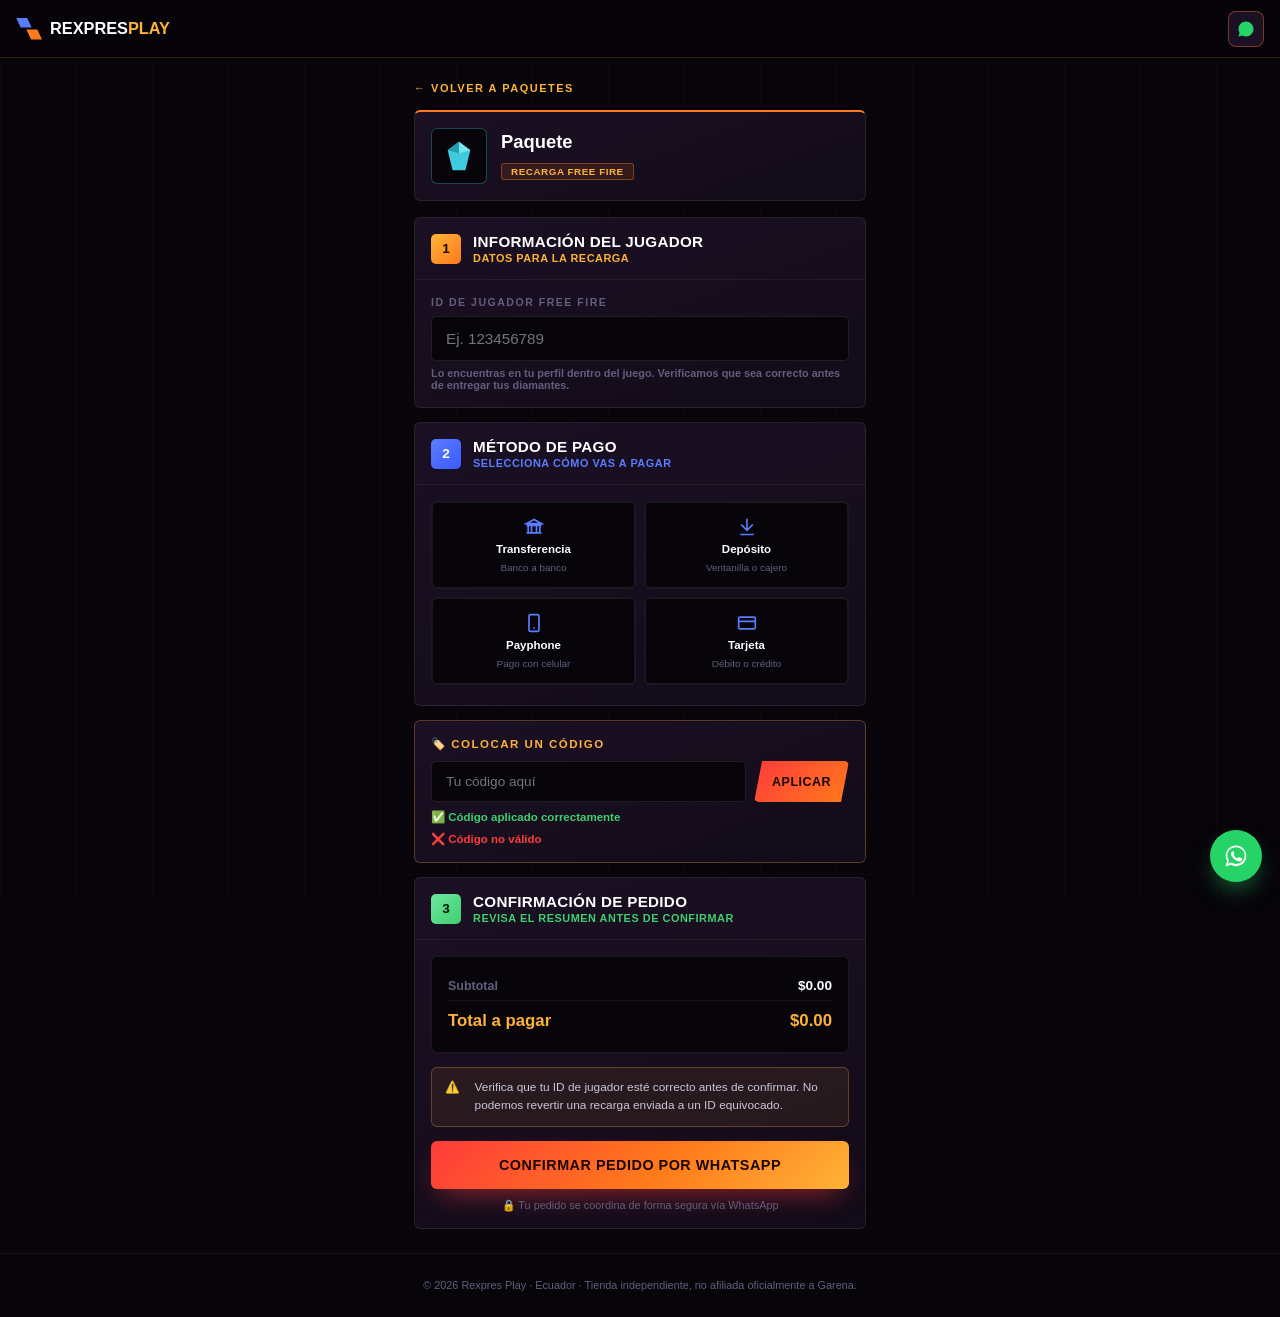
==== checkout.html @ 0fdb27c5 "Add files via upload" ====
<!DOCTYPE html>
<html lang="es">
<head>
<meta charset="UTF-8">
<meta name="viewport" content="width=device-width, initial-scale=1.0">
<title>Confirmar pedido — Rexpres Play</title>
<meta name="theme-color" content="#07040A">
<link rel="icon" href="data:image/svg+xml,%3Csvg xmlns='http://www.w3.org/2000/svg' viewBox='0 0 64 64'%3E%3Crect width='64' height='64' rx='10' fill='%2307040A'/%3E%3Cpolygon points='14,12 34,12 50,52 30,52' fill='%23FF7A1A'/%3E%3Cpolygon points='50,12 30,12 14,52 34,52' fill='%233A5CFF'/%3E%3C/svg%3E" type="image/svg+xml">
<style>
:root{
  --bg-0:#07040A; --bg-1:#120B18; --bg-2:#1B1024;
  --blue:#3A5CFF; --blue-2:#5B7CFF;
  --orange:#FF7A1A; --orange-2:#FFB238; --red:#FF3B3B;
  --green:#3ECF6E; --cyan:#3FE0E8;
  --ink:#FFFFFF; --ink-dim:#C9C6DA; --ink-faint:#8B87A6; --muted:#635E7E;
  --font:Arial,Helvetica,sans-serif;
  --ease:cubic-bezier(.2,.85,.3,1);
}
*,*::before,*::after{box-sizing:border-box;margin:0;padding:0;}
html,body{background:var(--bg-0);color:var(--ink);font-family:var(--font);overflow-x:hidden;}
body{display:flex;flex-direction:column;min-height:100vh;min-height:100dvh;}
main{flex:1;}
a{text-decoration:none;color:inherit;}
img,svg{display:block;max-width:100%;}
::selection{background:var(--orange);color:#1A0500;}

body::before{content:"";position:fixed;inset:0;z-index:0;pointer-events:none;
  background-image:linear-gradient(rgba(255,122,26,.035) 1px,transparent 1px),linear-gradient(90deg,rgba(255,122,26,.035) 1px,transparent 1px);
  background-size:38px 38px;}

/* ---------- header ---------- */
.hdr{background:rgba(7,4,10,.92);backdrop-filter:blur(16px);position:sticky;top:0;z-index:100;
  height:58px;padding:0 16px;display:flex;align-items:center;justify-content:space-between;
  border-bottom:1px solid rgba(255,122,26,.18);}
.brand{display:flex;align-items:center;gap:.5rem;}
.bmark{width:26px;height:22px;position:relative;flex:none;}
.bslab{position:absolute;width:60%;height:46%;clip-path:polygon(0 0,70% 0,100% 100%,30% 100%);}
.bslab.a{top:0;left:0;background:var(--blue-2);}
.bslab.b{bottom:0;right:0;background:var(--orange);}
.bword{font-weight:900;font-size:1.02rem;text-transform:uppercase;}
.bword i{color:var(--orange-2);font-style:normal;}
.wa-mini{width:36px;height:36px;border-radius:8px;background:#1c1024;border:1px solid rgba(255,122,26,.4);
  display:flex;align-items:center;justify-content:center;}
.wa-mini svg{width:18px;height:18px;color:#25D366;}

/* ---------- wrap ---------- */
.wrap{padding:20px 14px 10px;position:relative;z-index:1;max-width:480px;margin:0 auto;width:100%;}
.back-btn{display:inline-flex;align-items:center;gap:6px;font-size:11px;font-weight:900;color:var(--orange-2);
  text-transform:uppercase;letter-spacing:1.5px;margin-bottom:16px;}

/* ---------- service card ---------- */
.svc-card{background:linear-gradient(160deg,var(--bg-2),var(--bg-1));border:1px solid rgba(255,255,255,.08);
  border-top:2px solid var(--orange);border-radius:6px;padding:16px;display:flex;align-items:center;gap:14px;margin-bottom:16px;}
.svc-gem{width:56px;height:56px;flex:none;background:var(--bg-0);border:1px solid rgba(63,224,232,.3);border-radius:6px;
  display:flex;align-items:center;justify-content:center;}
.svc-gem svg{width:34px;}
.svc-name{font-size:1.15rem;font-weight:900;line-height:1.1;}
.svc-bonus{font-size:.72rem;color:var(--orange-2);font-weight:800;margin-top:4px;}
.svc-tag{display:inline-block;background:rgba(255,122,26,.12);border:1px solid rgba(255,122,26,.4);
  padding:2px 9px;border-radius:3px;font-size:.62rem;font-weight:900;color:var(--orange-2);
  text-transform:uppercase;letter-spacing:.5px;margin-top:7px;}

/* ---------- step box ---------- */
.step-box{background:linear-gradient(160deg,var(--bg-2),var(--bg-1));border:1px solid rgba(255,255,255,.08);
  border-radius:6px;margin-bottom:14px;overflow:hidden;}
.step-head{padding:15px 16px;display:flex;align-items:center;gap:12px;border-bottom:1px solid rgba(255,255,255,.06);}
.step-num{width:30px;height:30px;min-width:30px;border-radius:5px;display:flex;align-items:center;justify-content:center;
  font-size:.85rem;font-weight:900;font-family:var(--font);}
.step-num.o{background:linear-gradient(135deg,var(--orange-2),var(--orange));color:#1A0500;}
.step-num.b{background:linear-gradient(135deg,var(--blue-2),var(--blue));color:#fff;}
.step-num.g{background:linear-gradient(135deg,#6EE7A0,var(--green));color:#04160b;}
.step-title{font-size:.95rem;font-weight:900;text-transform:uppercase;letter-spacing:.02em;}
.step-sub{font-size:.68rem;font-weight:800;text-transform:uppercase;letter-spacing:.05em;margin-top:2px;}
.step-body{padding:16px;}

.field{margin-bottom:14px;}
.field:last-child{margin-bottom:0;}
.field-label{display:block;font-size:.66rem;font-weight:900;color:var(--muted);text-transform:uppercase;
  letter-spacing:1.5px;margin-bottom:8px;}
.field-input{width:100%;background:var(--bg-0);border:1px solid rgba(255,255,255,.1);border-radius:5px;
  padding:13px 14px;color:var(--ink);font-size:.95rem;font-family:var(--font);outline:none;
  transition:border-color .2s,box-shadow .2s;}
.field-input:focus{border-color:var(--orange);box-shadow:0 0 0 3px rgba(255,122,26,.15);}
.field-hint{font-size:.68rem;color:var(--muted);margin-top:6px;font-weight:600;}

/* ---------- payment methods ---------- */
.metodos-grid{display:grid;grid-template-columns:repeat(2,1fr);gap:8px;margin-bottom:4px;}
.metodo-btn{background:var(--bg-0);border:2px solid rgba(255,255,255,.08);border-radius:6px;padding:14px 8px;
  text-align:center;cursor:pointer;display:flex;flex-direction:column;align-items:center;gap:6px;
  transition:border-color .2s,background .2s;}
.metodo-btn svg{width:20px;height:20px;color:var(--blue-2);}
.metodo-btn.selected{border-color:var(--orange);background:rgba(255,122,26,.08);}
.metodo-btn.selected svg{color:var(--orange-2);}
.metodo-name{font-size:.72rem;font-weight:900;}
.metodo-desc{font-size:.62rem;color:var(--muted);margin-top:1px;}

.bancos-wrap{display:none;margin-top:14px;}
.bancos-wrap.show{display:block;}
.bancos-label{font-size:.66rem;font-weight:900;color:var(--muted);text-transform:uppercase;letter-spacing:1.5px;margin-bottom:10px;}
.bancos-grid{display:grid;gap:8px;}
.banco-btn{background:var(--bg-0);border:2px solid rgba(255,255,255,.08);border-radius:6px;padding:12px 14px;
  cursor:pointer;display:flex;align-items:center;justify-content:space-between;transition:border-color .2s,background .2s;}
.banco-btn.selected{border-color:var(--orange);background:rgba(255,122,26,.06);}
.banco-name{font-size:.85rem;font-weight:800;}
.banco-check{width:16px;height:16px;border-radius:50%;border:2px solid var(--muted);display:flex;align-items:center;
  justify-content:center;font-size:.6rem;color:transparent;}
.banco-btn.selected .banco-check{border-color:var(--orange);background:var(--orange);color:#1A0500;}

.instruccion{display:none;gap:10px;background:rgba(58,92,255,.07);border:1px solid rgba(58,92,255,.28);
  border-radius:6px;padding:12px 14px;margin-top:12px;font-size:.78rem;color:var(--ink-dim);line-height:1.5;}
.instruccion.show{display:flex;}

.cuenta-info{display:none;background:var(--bg-0);border:1px solid rgba(255,255,255,.08);border-radius:6px;
  padding:14px 16px;margin-top:12px;}
.cuenta-info.show{display:block;}
.ci-head{font-size:.72rem;font-weight:900;color:var(--orange-2);text-transform:uppercase;letter-spacing:1px;margin-bottom:10px;}
.ci-row{display:flex;justify-content:space-between;align-items:center;padding:6px 0;border-bottom:1px solid rgba(255,255,255,.06);}
.ci-row:last-of-type{border:none;}
.ci-lbl{font-size:.68rem;color:var(--muted);font-weight:700;text-transform:uppercase;letter-spacing:.5px;}
.ci-val{font-size:.85rem;font-weight:800;}
.ci-copy{margin-top:10px;width:100%;background:rgba(255,122,26,.1);border:1px solid var(--orange);border-radius:5px;
  padding:9px;color:var(--orange-2);font-size:.75rem;font-weight:900;cursor:pointer;text-transform:uppercase;letter-spacing:.5px;}
.ci-copy.copied{background:rgba(62,207,110,.14);border-color:var(--green);color:var(--green);}

.comprobante-wrap{display:none;margin-top:16px;}
.comprobante-wrap.show{display:block;}
.comprobante-box{border:2px dashed rgba(255,255,255,.16);border-radius:6px;padding:22px 14px;text-align:center;
  cursor:pointer;transition:border-color .2s,background .2s;}
.comprobante-box:hover{border-color:var(--orange);background:rgba(255,122,26,.04);}
.comprobante-box.has-file{border-style:solid;border-color:rgba(62,207,110,.5);background:rgba(62,207,110,.05);}
.comprobante-txt{font-size:.82rem;font-weight:800;margin-top:6px;}
.comprobante-hint{font-size:.68rem;color:var(--muted);margin-top:3px;}
.comprobante-preview{display:none;margin-top:10px;position:relative;}
.comprobante-preview.show{display:block;}
.comprobante-preview img{width:100%;border-radius:6px;border:1px solid rgba(255,255,255,.1);}
.comprobante-remove{position:absolute;top:8px;right:8px;width:26px;height:26px;border-radius:50%;background:rgba(0,0,0,.65);
  border:none;color:#fff;cursor:pointer;font-size:.85rem;}
.comprobante-filename{font-size:.72rem;color:var(--green);margin-top:8px;font-weight:700;}

/* ---------- cupón ---------- */
.cupon-box{background:linear-gradient(160deg,var(--bg-2),var(--bg-1));border:1px solid rgba(255,178,56,.28);
  border-radius:6px;padding:16px;margin-bottom:14px;}
.cupon-label{font-size:.72rem;font-weight:900;color:var(--orange-2);text-transform:uppercase;letter-spacing:1.5px;margin-bottom:10px;}
.cupon-row{display:flex;gap:8px;}
.cupon-input{flex:1;background:var(--bg-0);border:1px solid rgba(255,255,255,.1);border-radius:5px;
  padding:12px 14px;color:var(--ink);font-size:.85rem;font-family:var(--font);outline:none;}
.cupon-input:focus{border-color:var(--orange);}
.cupon-apply{background:linear-gradient(135deg,var(--red),var(--orange));color:#1A0500;border:none;border-radius:5px;
  padding:0 18px;font-weight:900;font-size:.78rem;text-transform:uppercase;cursor:pointer;letter-spacing:.5px;
  clip-path:polygon(8px 0,100% 0,calc(100% - 8px) 100%,0 100%);}
.cupon-msg{font-size:.72rem;font-weight:800;margin-top:8px;display:none;}
.cupon-msg.ok{display:block;color:var(--green);}
.cupon-msg.err{display:block;color:var(--red);}

/* ---------- resumen ---------- */
.summary{background:var(--bg-0);border:1px solid rgba(255,255,255,.08);border-radius:6px;padding:14px 16px;margin-bottom:14px;}
.sum-row{display:flex;justify-content:space-between;align-items:center;padding:7px 0;border-bottom:1px solid rgba(255,255,255,.06);}
.sum-row:last-child{border:none;}
.sum-total{padding-top:10px;}
.sum-total .sum-label,.sum-total .sum-val{font-size:1.05rem;font-weight:900;color:var(--orange-2);}
.sum-label{font-size:.78rem;color:var(--muted);font-weight:700;}
.sum-val{font-size:.85rem;font-weight:800;}
.sum-desc .sum-val{color:var(--green);}

.aviso{display:flex;gap:8px;background:rgba(255,178,56,.08);border:1px solid rgba(255,178,56,.28);border-radius:6px;
  padding:11px 13px;margin-bottom:14px;font-size:.74rem;color:var(--ink-dim);line-height:1.5;}

.btn-ok{width:100%;background:linear-gradient(135deg,var(--red),var(--orange) 55%,var(--orange-2));color:#1A0500;
  border:none;border-radius:6px;padding:16px;font-size:.9rem;font-weight:900;text-transform:uppercase;letter-spacing:.5px;
  cursor:pointer;box-shadow:0 12px 28px -10px rgba(255,59,59,.6);}
.btn-ok:disabled{opacity:.6;cursor:wait;}
.secure-note{text-align:center;font-size:.68rem;color:var(--muted);margin-top:10px;}

/* ---------- WA float + footer ---------- */
.wa-fab{position:fixed;right:1.1rem;bottom:1.1rem;z-index:150;width:52px;height:52px;border-radius:50%;
  background:#25D366;color:#fff;display:flex;align-items:center;justify-content:center;
  box-shadow:0 12px 26px -8px rgba(37,211,102,.6);}
.wa-fab svg{width:26px;height:26px;}
footer{background:var(--bg-0);border-top:1px solid rgba(255,255,255,.06);padding:1.6rem 14px;text-align:center;
  font-size:.68rem;color:var(--muted);}

/* ---------- success overlay ---------- */
.success-ov{position:fixed;inset:0;z-index:400;background:rgba(4,3,8,.9);backdrop-filter:blur(6px);
  display:none;align-items:center;justify-content:center;padding:20px;}
.success-ov.open{display:flex;}
.success-box{background:linear-gradient(160deg,var(--bg-2),var(--bg-1));border:1px solid rgba(62,207,110,.35);
  border-radius:10px;padding:36px 28px;text-align:center;max-width:360px;width:100%;}
.success-check{width:64px;height:64px;border-radius:50%;background:rgba(62,207,110,.12);border:2px solid var(--green);
  display:flex;align-items:center;justify-content:center;margin:0 auto 18px;}
.success-check svg{width:30px;height:30px;stroke:var(--green);fill:none;stroke-width:3;}
.success-title{font-size:1.15rem;font-weight:900;margin-bottom:8px;text-transform:uppercase;}
.success-sub{font-size:.85rem;color:var(--ink-dim);line-height:1.6;margin-bottom:22px;}
.success-btn{display:inline-block;background:linear-gradient(135deg,var(--red),var(--orange));color:#1A0500;
  font-weight:900;padding:12px 26px;border-radius:6px;font-size:.82rem;text-transform:uppercase;letter-spacing:.5px;}
</style>
</head>
<body>

<div class="success-ov" id="successOv">
  <div class="success-box">
    <div class="success-check"><svg viewBox="0 0 24 24"><polyline points="20 6 9 17 4 12"/></svg></div>
    <div class="success-title">Pedido enviado</div>
    <p class="success-sub">Tu pedido se envió por WhatsApp. Si adjuntaste comprobante, recuerda anexarlo en el chat que se abrió.<br>¡Gracias por tu compra!</p>
    <a class="success-btn" href="index.html">Volver al inicio</a>
  </div>
</div>

<header class="hdr">
  <a href="index.html" class="brand">
    <span class="bmark"><span class="bslab a"></span><span class="bslab b"></span></span>
    <span class="bword">Rexpres<i>Play</i></span>
  </a>
  <a class="wa-mini" href="https://wa.me/593000000000" target="_blank" rel="noopener" aria-label="Ayuda por WhatsApp">
    <svg viewBox="0 0 24 24" fill="currentColor"><path d="M17.5 14.4c-.3-.1-1.8-.9-2-1-.3-.1-.5-.1-.7.1-.2.3-.8 1-.9 1.1-.2.2-.3.2-.6.1-.3-.1-1.3-.5-2.4-1.5-.9-.8-1.5-1.8-1.7-2.1-.2-.3 0-.5.1-.6.1-.1.3-.3.4-.5.1-.2.2-.3.3-.5.1-.2 0-.4 0-.5-.1-.1-.7-1.6-.9-2.2-.2-.6-.5-.5-.7-.5h-.6c-.2 0-.5.1-.8.4-.3.3-1 1-1 2.5s1.1 2.9 1.2 3.1c.1.2 2.1 3.2 5.1 4.5.7.3 1.3.5 1.7.6.7.2 1.4.2 1.9.1.6-.1 1.8-.7 2-1.4.2-.7.2-1.3.2-1.4-.1-.1-.3-.2-.6-.3zM12 2C6.5 2 2 6.5 2 12c0 1.8.5 3.6 1.4 5.1L2 22l5-1.3c1.5.8 3.1 1.2 4.9 1.2h.1c5.5 0 10-4.5 10-10S17.5 2 12 2z"/></svg>
  </a>
</header>

<main>
<div class="wrap">

  <a class="back-btn" href="index.html">← Volver a paquetes</a>

  <!-- Tarjeta del servicio -->
  <div class="svc-card">
    <div class="svc-gem">
      <svg viewBox="0 0 48 48"><polygon points="24,4 40,16 33,44 15,44 8,16" fill="#3FCBDE"/><polygon points="24,4 40,16 24,20" fill="#7BE4F0"/><polygon points="24,4 8,16 24,20" fill="#1E9FB3"/></svg>
    </div>
    <div style="flex:1;min-width:0;">
      <div class="svc-name" id="svcName">—</div>
      <div class="svc-bonus" id="svcBonus"></div>
      <span class="svc-tag">Recarga Free Fire</span>
    </div>
  </div>

  <!-- PASO 1 — ID DE JUGADOR -->
  <div class="step-box">
    <div class="step-head">
      <div class="step-num o">1</div>
      <div>
        <div class="step-title">Información del jugador</div>
        <div class="step-sub" style="color:var(--orange-2);">Datos para la recarga</div>
      </div>
    </div>
    <div class="step-body">
      <div class="field">
        <label class="field-label">ID de jugador Free Fire</label>
        <input type="text" id="fId" class="field-input" placeholder="Ej. 123456789" inputmode="numeric">
        <p class="field-hint">Lo encuentras en tu perfil dentro del juego. Verificamos que sea correcto antes de entregar tus diamantes.</p>
      </div>
    </div>
  </div>

  <!-- PASO 2 — MÉTODO DE PAGO -->
  <div class="step-box">
    <div class="step-head">
      <div class="step-num b">2</div>
      <div>
        <div class="step-title">Método de pago</div>
        <div class="step-sub" style="color:var(--blue-2);">Selecciona cómo vas a pagar</div>
      </div>
    </div>
    <div class="step-body">
      <div class="metodos-grid">
        <div class="metodo-btn" id="mTransferencia" data-metodo="transferencia">
          <svg viewBox="0 0 24 24" fill="none" stroke="currentColor" stroke-width="2"><path d="M3 10h18M5 10v9m4-9v9m6-9v9m4-9v9M3 19h18M12 3 3 8h18z"/></svg>
          <span class="metodo-name">Transferencia</span>
          <span class="metodo-desc">Banco a banco</span>
        </div>
        <div class="metodo-btn" id="mDeposito" data-metodo="deposito">
          <svg viewBox="0 0 24 24" fill="none" stroke="currentColor" stroke-width="2"><path d="M12 2v14M5 9l7 7 7-7"/><path d="M4 21h16"/></svg>
          <span class="metodo-name">Depósito</span>
          <span class="metodo-desc">Ventanilla o cajero</span>
        </div>
        <div class="metodo-btn" id="mPayphone" data-metodo="payphone">
          <svg viewBox="0 0 24 24" fill="none" stroke="currentColor" stroke-width="2"><rect x="6" y="2" width="12" height="20" rx="2"/><path d="M11 18h2"/></svg>
          <span class="metodo-name">Payphone</span>
          <span class="metodo-desc">Pago con celular</span>
        </div>
        <div class="metodo-btn" id="mTarjeta" data-metodo="tarjeta">
          <svg viewBox="0 0 24 24" fill="none" stroke="currentColor" stroke-width="2"><rect x="2" y="5" width="20" height="14" rx="2"/><path d="M2 10h20"/></svg>
          <span class="metodo-name">Tarjeta</span>
          <span class="metodo-desc">Débito o crédito</span>
        </div>
      </div>

      <!-- Bancos (solo transferencia/depósito) -->
      <div class="bancos-wrap" id="bancosWrap">
        <p class="bancos-label">Selecciona el banco</p>
        <div class="bancos-grid">
          <div class="banco-btn" data-banco="Banco Pichincha" id="bPichincha"><span class="banco-name">Banco Pichincha</span><span class="banco-check">✓</span></div>
          <div class="banco-btn" data-banco="Produbanco" id="bProdubanco"><span class="banco-name">Produbanco</span><span class="banco-check">✓</span></div>
          <div class="banco-btn" data-banco="Banco Guayaquil" id="bGuayaquil"><span class="banco-name">Banco Guayaquil</span><span class="banco-check">✓</span></div>
        </div>

        <div class="instruccion" id="iTransferencia">🏦&nbsp;&nbsp;<p>Realiza la <strong>transferencia</strong> a la cuenta seleccionada y adjunta el comprobante abajo.</p></div>
        <div class="instruccion" id="iDeposito">💵&nbsp;&nbsp;<p>Realiza el <strong>depósito</strong> en ventanilla o cajero a la cuenta seleccionada y adjunta el comprobante abajo.</p></div>

        <div class="cuenta-info" id="cuentaInfo">
          <div class="ci-head" id="ciBancoNombre">Datos de la cuenta</div>
          <div class="ci-row"><span class="ci-lbl">N° de cuenta</span><span class="ci-val" id="ciCuenta">—</span></div>
          <div class="ci-row" id="ciTipoRow"><span class="ci-lbl">Tipo</span><span class="ci-val" id="ciTipo">—</span></div>
          <div class="ci-row"><span class="ci-lbl">Titular</span><span class="ci-val" id="ciNombre">—</span></div>
          <button type="button" class="ci-copy" id="ciCopyBtn">📋 Copiar número de cuenta</button>
        </div>

        <div class="comprobante-wrap" id="comprobanteWrap">
          <p class="bancos-label" style="margin-top:16px;">Adjuntar comprobante de pago</p>
          <div class="comprobante-box" id="comprobanteBox">
            <div style="font-size:1.6rem;">📎</div>
            <div class="comprobante-txt">Toca para subir tu comprobante</div>
            <div class="comprobante-hint">JPG, PNG o PDF · Máx. 5MB</div>
            <input type="file" id="fComprobante" accept="image/*,.pdf" style="display:none;">
          </div>
          <div class="comprobante-preview" id="comprobantePreview">
            <button type="button" class="comprobante-remove" id="comprobanteRemove">✕</button>
            <img id="comprobanteImg" src="" alt="Comprobante">
          </div>
          <p class="comprobante-filename" id="comprobanteFilename"></p>
        </div>
      </div>

      <!-- Instrucción instantánea (payphone/tarjeta) -->
      <div class="instruccion" id="iInstantaneo">⚡&nbsp;&nbsp;<p>Coordinamos el cobro seguro directo por WhatsApp al confirmar tu pedido.</p></div>
    </div>
  </div>

  <!-- CUPÓN -->
  <div class="cupon-box">
    <p class="cupon-label">🏷️ Colocar un código</p>
    <div class="cupon-row">
      <input type="text" id="promoIn" class="cupon-input" placeholder="Tu código aquí">
      <button class="cupon-apply" id="promoBtn">Aplicar</button>
    </div>
    <p id="promoOk" class="cupon-msg ok">✅ Código aplicado correctamente</p>
    <p id="promoErr" class="cupon-msg err">❌ Código no válido</p>
  </div>

  <!-- PASO 3 — CONFIRMACIÓN -->
  <div class="step-box">
    <div class="step-head">
      <div class="step-num g">3</div>
      <div>
        <div class="step-title">Confirmación de pedido</div>
        <div class="step-sub" style="color:var(--green);">Revisa el resumen antes de confirmar</div>
      </div>
    </div>
    <div class="step-body">
      <div class="summary">
        <div class="sum-row"><span class="sum-label">Subtotal</span><span class="sum-val" id="sSub">$0.00</span></div>
        <div class="sum-row sum-desc" id="sDescRow" style="display:none;"><span class="sum-label">Descuento</span><span class="sum-val" id="sDesc">-$0.00</span></div>
        <div class="sum-row sum-total"><span class="sum-label">Total a pagar</span><span class="sum-val" id="sTotal">$0.00</span></div>
      </div>
      <div class="aviso">⚠️&nbsp;&nbsp;<p>Verifica que tu ID de jugador esté correcto antes de confirmar. No podemos revertir una recarga enviada a un ID equivocado.</p></div>
      <button class="btn-ok" id="btnOk">Confirmar pedido por WhatsApp</button>
      <p class="secure-note">🔒 Tu pedido se coordina de forma segura vía WhatsApp</p>
    </div>
  </div>

</div>
</main>

<a href="https://wa.me/593000000000" class="wa-fab" target="_blank" rel="noopener" aria-label="WhatsApp">
  <svg viewBox="0 0 32 32"><path fill="currentColor" d="M16 3C9 3 3.3 8.6 3.3 15.5c0 2.5.7 4.8 1.9 6.8L3 29l6.9-2.2c1.9 1.1 4.1 1.7 6.1 1.7 7 0 12.7-5.6 12.7-12.5S23 3 16 3zm0 22.7c-2 0-3.9-.6-5.5-1.6l-.4-.2-4.1 1.3 1.3-4-.3-.4a10.1 10.1 0 0 1-1.7-5.6C5.3 9.7 10 5.3 16 5.3S26.7 9.7 26.7 15.5 22 25.7 16 25.7zm5.9-7.5c-.3-.2-1.9-.9-2.2-1s-.5-.2-.7.2-.8 1-1 1.2-.4.2-.7.1a8.3 8.3 0 0 1-2.4-1.5 9 9 0 0 1-1.7-2.1c-.2-.3 0-.5.1-.6l.4-.5.3-.4a.6.6 0 0 0 0-.5c-.1-.2-.7-1.7-1-2.3s-.5-.5-.7-.5h-.6a1.2 1.2 0 0 0-.8.4 3.6 3.6 0 0 0-1.1 2.7c0 1.6 1.2 3.1 1.3 3.3.2.2 2.4 3.7 5.9 5.1a19.9 19.9 0 0 0 2 .7 4.8 4.8 0 0 0 2.2.1c.7-.1 2-.8 2.3-1.6s.3-1.5.2-1.6-.3-.2-.6-.4z"/></svg>
</a>

<footer>© <span id="yr"></span> Rexpres Play · Ecuador · Tienda independiente, no afiliada oficialmente a Garena.</footer>

<script>
(function(){
"use strict";
var WHATSAPP_NUMBER = "593000000000";

/* =====================================================================
   CUPONES — edítalos aquí. Clave = código en mayúsculas, valor = % descuento.
   Esto es 100% del lado del cliente (no hay backend), así que cualquiera
   que vea el código fuente puede leer los códigos. Sirve para promos
   simples; si necesitas cupones de un solo uso o límites reales,
   eso sí requiere un backend (te puedo ayudar a montarlo aparte).
===================================================================== */
var CUPONES = {
  "BIENVENIDA10": 10,
  "RECARGA5": 5
};

document.getElementById("yr").textContent = new Date().getFullYear();

/* ---------- leer paquete desde la URL ---------- */
var params = new URLSearchParams(location.search);
var amt = params.get("amt") || "Paquete";
var bonus = Number(params.get("bonus")) || 0;
var price = parseFloat(params.get("price")) || 0;

document.getElementById("svcName").textContent = amt + (isNaN(Number(amt.replace(/,/g,""))) ? "" : " 💎");
document.getElementById("svcBonus").textContent = bonus > 0 ? ("+" + bonus + " de bono") : "";

var descuento = 0, codigoUsado = null, metodoSel = "", bancoSel = "";

function actualizarResumen(){
  var tot = Math.max(price - descuento, 0);
  document.getElementById("sSub").textContent = "$" + price.toFixed(2);
  document.getElementById("sDesc").textContent = "-$" + descuento.toFixed(2);
  document.getElementById("sTotal").textContent = "$" + tot.toFixed(2);
  document.getElementById("sDescRow").style.display = descuento > 0 ? "flex" : "none";
}
actualizarResumen();

/* ---------- métodos de pago ---------- */
var bancosInfo = {
  "Banco Pichincha": { cuenta:"2100215429", tipo:null, nombre:"Rexpres Play" },
  "Produbanco":       { cuenta:"20005251786", tipo:"Ahorros", nombre:"Rexpres Play" },
  "Banco Guayaquil":  { cuenta:"36999165", tipo:"Ahorros", nombre:"Rexpres Play" }
};
var bancosIds = { "Banco Pichincha":"bPichincha", "Produbanco":"bProdubanco", "Banco Guayaquil":"bGuayaquil" };

var metodoBtns = document.querySelectorAll(".metodo-btn");
var bancosWrap = document.getElementById("bancosWrap");
var iInstantaneo = document.getElementById("iInstantaneo");

metodoBtns.forEach(function(btn){
  btn.addEventListener("click", function(){
    metodoSel = btn.getAttribute("data-metodo");
    bancoSel = "";
    metodoBtns.forEach(function(b){ b.classList.toggle("selected", b === btn); });

    document.getElementById("cuentaInfo").classList.remove("show");
    document.getElementById("comprobanteWrap").classList.remove("show");
    document.querySelectorAll(".banco-btn").forEach(function(b){ b.classList.remove("selected"); });
    document.getElementById("iTransferencia").classList.remove("show");
    document.getElementById("iDeposito").classList.remove("show");

    var necesitaBanco = (metodoSel === "transferencia" || metodoSel === "deposito");
    bancosWrap.classList.toggle("show", necesitaBanco);
    iInstantaneo.classList.toggle("show", !necesitaBanco);

    if(necesitaBanco){
      document.getElementById("i" + (metodoSel === "transferencia" ? "Transferencia" : "Deposito")).classList.add("show");
    }
  });
});

document.querySelectorAll(".banco-btn").forEach(function(btn){
  btn.addEventListener("click", function(){
    var banco = btn.getAttribute("data-banco");
    bancoSel = banco;
    document.querySelectorAll(".banco-btn").forEach(function(b){ b.classList.remove("selected"); });
    btn.classList.add("selected");

    var info = bancosInfo[banco];
    document.getElementById("ciBancoNombre").textContent = banco;
    document.getElementById("ciCuenta").textContent = info.cuenta;
    document.getElementById("ciNombre").textContent = info.nombre;
    var tipoRow = document.getElementById("ciTipoRow");
    if(info.tipo){ tipoRow.style.display = "flex"; document.getElementById("ciTipo").textContent = info.tipo; }
    else{ tipoRow.style.display = "none"; }
    document.getElementById("cuentaInfo").classList.add("show");
    document.getElementById("comprobanteWrap").classList.add("show");
  });
});

document.getElementById("ciCopyBtn").addEventListener("click", function(){
  var num = document.getElementById("ciCuenta").textContent;
  var btn = this;
  function marcarCopiado(){
    btn.textContent = "✓ Copiado";
    btn.classList.add("copied");
    setTimeout(function(){ btn.textContent = "📋 Copiar número de cuenta"; btn.classList.remove("copied"); }, 1800);
  }
  if(navigator.clipboard && navigator.clipboard.writeText){
    navigator.clipboard.writeText(num).then(marcarCopiado).catch(marcarCopiado);
  }else{
    var t = document.createElement("textarea");
    t.value = num; document.body.appendChild(t); t.select();
    try{ document.execCommand("copy"); }catch(e){}
    document.body.removeChild(t);
    marcarCopiado();
  }
});

/* ---------- comprobante ---------- */
var comprobanteBase64 = "", comprobanteNombre = "", comprobanteFile = null;
var comprobanteBox = document.getElementById("comprobanteBox");
var fComprobante = document.getElementById("fComprobante");
var comprobantePrev = document.getElementById("comprobantePreview");
var comprobanteImg = document.getElementById("comprobanteImg");
var comprobanteFname = document.getElementById("comprobanteFilename");

comprobanteBox.addEventListener("click", function(){ fComprobante.click(); });
fComprobante.addEventListener("change", function(){
  var file = this.files[0];
  if(!file) return;
  if(file.size > 5 * 1024 * 1024){ alert("El archivo debe pesar máximo 5MB."); this.value=""; return; }
  comprobanteFile = file;
  comprobanteNombre = file.name;
  var reader = new FileReader();
  reader.onload = function(e){
    comprobanteBase64 = e.target.result;
    comprobanteBox.classList.add("has-file");
    comprobanteBox.querySelector(".comprobante-txt").textContent = "Comprobante listo ✔";
    comprobanteBox.querySelector(".comprobante-hint").textContent = "Toca para cambiar el archivo";
    comprobanteFname.textContent = "📄 " + comprobanteNombre;
    if(file.type.startsWith("image/")){
      comprobanteImg.src = comprobanteBase64;
      comprobantePrev.classList.add("show");
    }else{
      comprobantePrev.classList.remove("show");
    }
  };
  reader.readAsDataURL(file);
});
document.getElementById("comprobanteRemove").addEventListener("click", function(e){
  e.stopPropagation();
  comprobanteBase64 = ""; comprobanteNombre = ""; comprobanteFile = null;
  fComprobante.value = "";
  comprobantePrev.classList.remove("show");
  comprobanteBox.classList.remove("has-file");
  comprobanteBox.querySelector(".comprobante-txt").textContent = "Toca para subir tu comprobante";
  comprobanteBox.querySelector(".comprobante-hint").textContent = "JPG, PNG o PDF · Máx. 5MB";
});

/* ---------- cupón ---------- */
document.getElementById("promoBtn").addEventListener("click", function(){
  var input = document.getElementById("promoIn").value.toUpperCase().trim();
  var ok = document.getElementById("promoOk"), err = document.getElementById("promoErr");
  if(CUPONES[input] !== undefined){
    descuento = price * (CUPONES[input] / 100);
    codigoUsado = input;
    ok.style.display = "block"; err.style.display = "none";
  }else{
    descuento = 0; codigoUsado = null;
    ok.style.display = "none"; err.style.display = "block";
  }
  actualizarResumen();
});

/* ---------- descargar comprobante como respaldo (no hay backend para subirlo) ---------- */
function descargarComprobante(){
  if(!comprobanteFile) return;
  var url = URL.createObjectURL(comprobanteFile);
  var a = document.createElement("a");
  a.href = url; a.download = comprobanteNombre || "comprobante";
  document.body.appendChild(a); a.click();
  document.body.removeChild(a);
  setTimeout(function(){ URL.revokeObjectURL(url); }, 4000);
}

/* ---------- confirmar pedido ---------- */
document.getElementById("btnOk").addEventListener("click", function(){
  var id = document.getElementById("fId").value.trim();
  if(!id){ document.getElementById("fId").focus(); alert("Ingresa tu ID de jugador."); return; }
  if(!metodoSel){ alert("Selecciona un método de pago."); return; }

  var necesitaBanco = (metodoSel === "transferencia" || metodoSel === "deposito");
  if(necesitaBanco){
    if(!bancoSel){ alert("Selecciona un banco."); return; }
    if(!comprobanteBase64){ alert("Adjunta el comprobante de pago."); document.getElementById("comprobanteBox").scrollIntoView({behavior:"smooth",block:"center"}); return; }
  }

  var tot = Math.max(price - descuento, 0);
  var metodoLabel = {transferencia:"Transferencia bancaria", deposito:"Depósito", payphone:"Payphone", tarjeta:"Tarjeta"}[metodoSel];

  var msg = "¡Hola Rexpres Play! 🚀\n\n*Pedido de diamantes Free Fire:*\n";
  msg += "• Paquete: " + amt + (bonus > 0 ? " (+"+bonus+" bono)" : "") + "\n";
  msg += "• ID de jugador: " + id + "\n";
  msg += "• Método de pago: " + metodoLabel + "\n";
  if(necesitaBanco) msg += "• Banco: " + bancoSel + "\n";
  msg += "• Subtotal: $" + price.toFixed(2) + "\n";
  if(descuento > 0) msg += "• Código: " + codigoUsado + " (-$" + descuento.toFixed(2) + ")\n";
  msg += "• *Total: $" + tot.toFixed(2) + "*\n";
  if(necesitaBanco){
    msg += comprobanteBase64
      ? "• 📎 Comprobante: te lo adjunto a continuación (revisa la imagen que se descargó) 👇\n"
      : "";
  }

  var btn = this;
  btn.disabled = true;
  btn.textContent = "Abriendo WhatsApp…";

  if(comprobanteFile) descargarComprobante();

  window.open("https://wa.me/" + WHATSAPP_NUMBER + "?text=" + encodeURIComponent(msg), "_blank", "noopener");

  btn.disabled = false;
  btn.textContent = "Confirmar pedido por WhatsApp";
  document.getElementById("successOv").classList.add("open");
});

})();
</script>
</body>
</html>
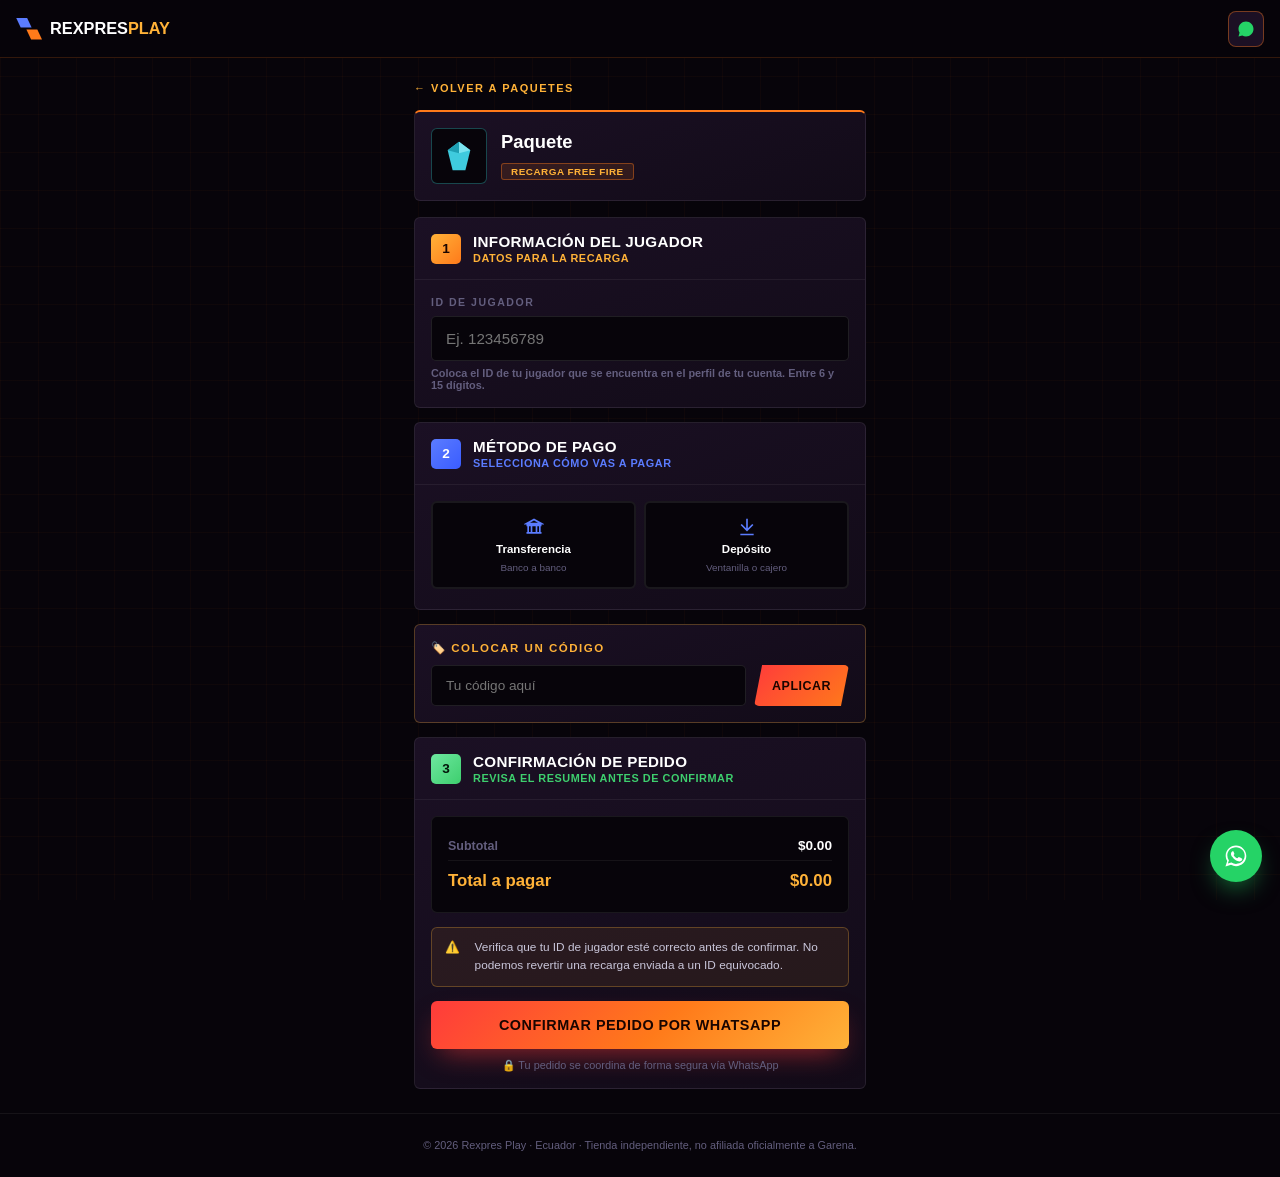
==== commit 612ec771: "Add files via upload" ====
--- a/checkout.html
+++ b/checkout.html
@@ -152,6 +152,16 @@
 .cupon-msg.ok{display:block;color:var(--green);}
 .cupon-msg.err{display:block;color:var(--red);}
 
+/* ---------- toast flotante ---------- */
+.toast{position:fixed;left:50%;top:14px;transform:translateX(-50%) translateY(-16px);
+  background:var(--bg-2);border:1px solid rgba(255,255,255,.15);border-radius:8px;
+  padding:12px 20px;font-size:.82rem;font-weight:900;z-index:600;opacity:0;pointer-events:none;
+  transition:opacity .25s var(--ease),transform .25s var(--ease);box-shadow:0 14px 32px -10px rgba(0,0,0,.6);
+  max-width:88vw;text-align:center;}
+.toast.show{opacity:1;transform:translateX(-50%) translateY(0);}
+.toast.ok{border-color:var(--green);color:var(--green);}
+.toast.err{border-color:var(--red);color:var(--red);}
+
 /* ---------- resumen ---------- */
 .summary{background:var(--bg-0);border:1px solid rgba(255,255,255,.08);border-radius:6px;padding:14px 16px;margin-bottom:14px;}
 .sum-row{display:flex;justify-content:space-between;align-items:center;padding:7px 0;border-bottom:1px solid rgba(255,255,255,.06);}
@@ -196,6 +206,8 @@
 </head>
 <body>
 
+<div class="toast" id="toast"></div>
+
 <div class="success-ov" id="successOv">
   <div class="success-box">
     <div class="success-check"><svg viewBox="0 0 24 24"><polyline points="20 6 9 17 4 12"/></svg></div>
@@ -243,9 +255,9 @@
     </div>
     <div class="step-body">
       <div class="field">
-        <label class="field-label">ID de jugador Free Fire</label>
-        <input type="text" id="fId" class="field-input" placeholder="Ej. 123456789" inputmode="numeric">
-        <p class="field-hint">Lo encuentras en tu perfil dentro del juego. Verificamos que sea correcto antes de entregar tus diamantes.</p>
+        <label class="field-label">ID de jugador</label>
+        <input type="text" id="fId" class="field-input" placeholder="Ej. 123456789" inputmode="numeric" maxlength="15">
+        <p class="field-hint">Coloca el ID de tu jugador que se encuentra en el perfil de tu cuenta. Entre 6 y 15 dígitos.</p>
       </div>
     </div>
   </div>
@@ -270,16 +282,6 @@
           <svg viewBox="0 0 24 24" fill="none" stroke="currentColor" stroke-width="2"><path d="M12 2v14M5 9l7 7 7-7"/><path d="M4 21h16"/></svg>
           <span class="metodo-name">Depósito</span>
           <span class="metodo-desc">Ventanilla o cajero</span>
-        </div>
-        <div class="metodo-btn" id="mPayphone" data-metodo="payphone">
-          <svg viewBox="0 0 24 24" fill="none" stroke="currentColor" stroke-width="2"><rect x="6" y="2" width="12" height="20" rx="2"/><path d="M11 18h2"/></svg>
-          <span class="metodo-name">Payphone</span>
-          <span class="metodo-desc">Pago con celular</span>
-        </div>
-        <div class="metodo-btn" id="mTarjeta" data-metodo="tarjeta">
-          <svg viewBox="0 0 24 24" fill="none" stroke="currentColor" stroke-width="2"><rect x="2" y="5" width="20" height="14" rx="2"/><path d="M2 10h20"/></svg>
-          <span class="metodo-name">Tarjeta</span>
-          <span class="metodo-desc">Débito o crédito</span>
         </div>
       </div>
 
@@ -318,9 +320,6 @@
           <p class="comprobante-filename" id="comprobanteFilename"></p>
         </div>
       </div>
-
-      <!-- Instrucción instantánea (payphone/tarjeta) -->
-      <div class="instruccion" id="iInstantaneo">⚡&nbsp;&nbsp;<p>Coordinamos el cobro seguro directo por WhatsApp al confirmar tu pedido.</p></div>
     </div>
   </div>
 
@@ -331,8 +330,6 @@
       <input type="text" id="promoIn" class="cupon-input" placeholder="Tu código aquí">
       <button class="cupon-apply" id="promoBtn">Aplicar</button>
     </div>
-    <p id="promoOk" class="cupon-msg ok">✅ Código aplicado correctamente</p>
-    <p id="promoErr" class="cupon-msg err">❌ Código no válido</p>
   </div>
 
   <!-- PASO 3 — CONFIRMACIÓN -->
@@ -414,7 +411,6 @@
 
 var metodoBtns = document.querySelectorAll(".metodo-btn");
 var bancosWrap = document.getElementById("bancosWrap");
-var iInstantaneo = document.getElementById("iInstantaneo");
 
 metodoBtns.forEach(function(btn){
   btn.addEventListener("click", function(){
@@ -428,13 +424,8 @@
     document.getElementById("iTransferencia").classList.remove("show");
     document.getElementById("iDeposito").classList.remove("show");
 
-    var necesitaBanco = (metodoSel === "transferencia" || metodoSel === "deposito");
-    bancosWrap.classList.toggle("show", necesitaBanco);
-    iInstantaneo.classList.toggle("show", !necesitaBanco);
-
-    if(necesitaBanco){
-      document.getElementById("i" + (metodoSel === "transferencia" ? "Transferencia" : "Deposito")).classList.add("show");
-    }
+    bancosWrap.classList.add("show");
+    document.getElementById("i" + (metodoSel === "transferencia" ? "Transferencia" : "Deposito")).classList.add("show");
   });
 });
 
@@ -517,17 +508,26 @@
   comprobanteBox.querySelector(".comprobante-hint").textContent = "JPG, PNG o PDF · Máx. 5MB";
 });
 
+/* ---------- toast flotante ---------- */
+var toastEl = document.getElementById("toast"), toastTimer = null;
+function showToast(msg, type){
+  toastEl.textContent = msg;
+  toastEl.className = "toast show " + type;
+  clearTimeout(toastTimer);
+  toastTimer = setTimeout(function(){ toastEl.classList.remove("show"); }, 2400);
+}
+
 /* ---------- cupón ---------- */
 document.getElementById("promoBtn").addEventListener("click", function(){
   var input = document.getElementById("promoIn").value.toUpperCase().trim();
-  var ok = document.getElementById("promoOk"), err = document.getElementById("promoErr");
+  if(!input) return;
   if(CUPONES[input] !== undefined){
     descuento = price * (CUPONES[input] / 100);
     codigoUsado = input;
-    ok.style.display = "block"; err.style.display = "none";
+    showToast("✅ Código aplicado correctamente", "ok");
   }else{
     descuento = 0; codigoUsado = null;
-    ok.style.display = "none"; err.style.display = "block";
+    showToast("❌ Código no válido", "err");
   }
   actualizarResumen();
 });
@@ -546,7 +546,7 @@
 /* ---------- confirmar pedido ---------- */
 document.getElementById("btnOk").addEventListener("click", function(){
   var id = document.getElementById("fId").value.trim();
-  if(!id){ document.getElementById("fId").focus(); alert("Ingresa tu ID de jugador."); return; }
+  if(!/^\d{6,15}$/.test(id)){ document.getElementById("fId").focus(); alert("El ID debe tener solo números, entre 6 y 15 dígitos."); return; }
   if(!metodoSel){ alert("Selecciona un método de pago."); return; }
 
   var necesitaBanco = (metodoSel === "transferencia" || metodoSel === "deposito");
@@ -556,7 +556,7 @@
   }
 
   var tot = Math.max(price - descuento, 0);
-  var metodoLabel = {transferencia:"Transferencia bancaria", deposito:"Depósito", payphone:"Payphone", tarjeta:"Tarjeta"}[metodoSel];
+  var metodoLabel = {transferencia:"Transferencia bancaria", deposito:"Depósito"}[metodoSel];
 
   var msg = "¡Hola Rexpres Play! 🚀\n\n*Pedido de diamantes Free Fire:*\n";
   msg += "• Paquete: " + amt + (bonus > 0 ? " (+"+bonus+" bono)" : "") + "\n";
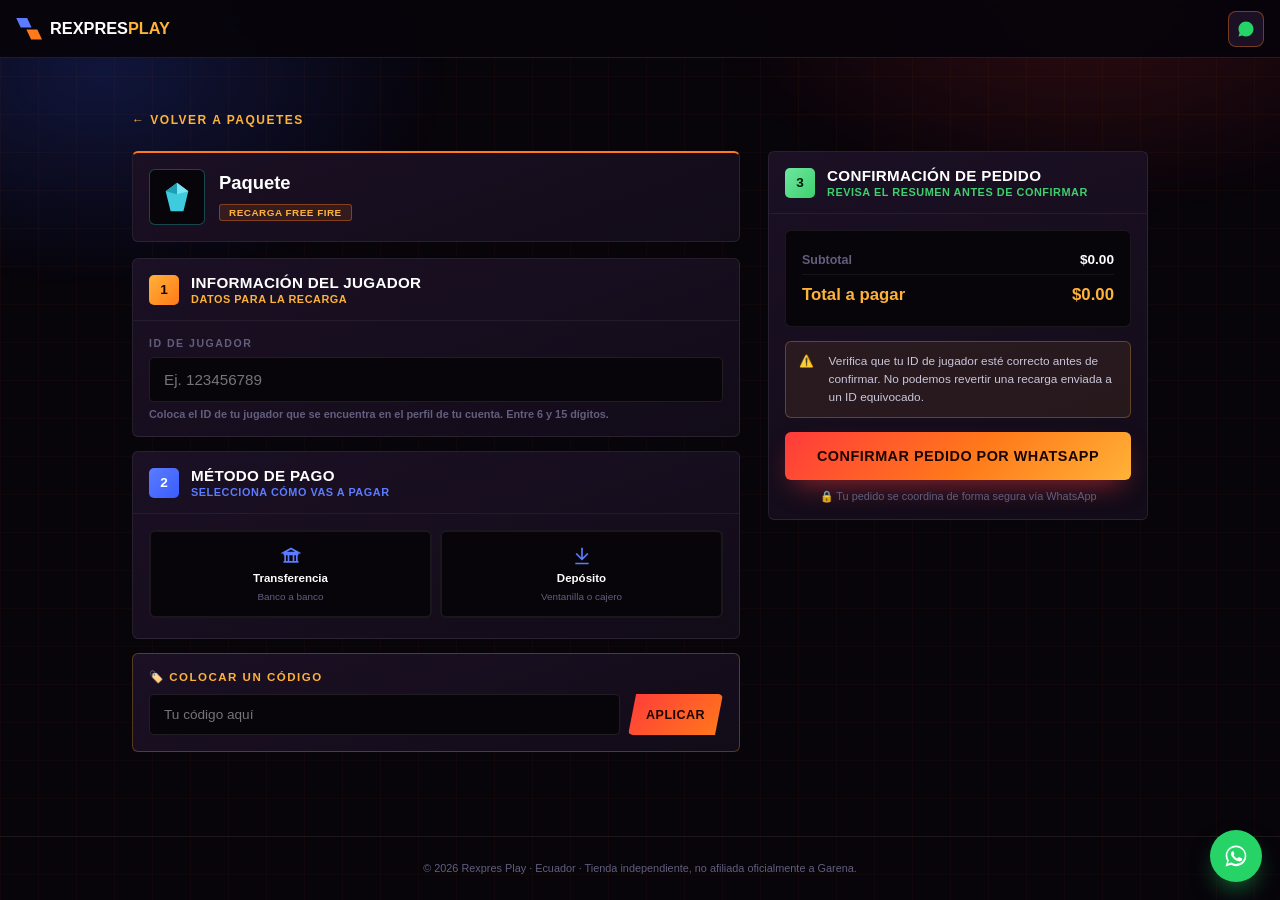
==== commit b2b3997e: "Add files via upload" ====
--- a/checkout.html
+++ b/checkout.html
@@ -18,15 +18,19 @@
 }
 *,*::before,*::after{box-sizing:border-box;margin:0;padding:0;}
 html,body{background:var(--bg-0);color:var(--ink);font-family:var(--font);overflow-x:hidden;}
-body{display:flex;flex-direction:column;min-height:100vh;min-height:100dvh;}
+body{display:flex;flex-direction:column;min-height:100vh;min-height:100dvh;position:relative;}
 main{flex:1;}
 a{text-decoration:none;color:inherit;}
 img,svg{display:block;max-width:100%;}
 ::selection{background:var(--orange);color:#1A0500;}
 
 body::before{content:"";position:fixed;inset:0;z-index:0;pointer-events:none;
-  background-image:linear-gradient(rgba(255,122,26,.035) 1px,transparent 1px),linear-gradient(90deg,rgba(255,122,26,.035) 1px,transparent 1px);
-  background-size:38px 38px;}
+  background-image:
+    radial-gradient(50% 40% at 85% 0%, rgba(255,59,59,.16), transparent 60%),
+    radial-gradient(45% 40% at 8% 8%, rgba(58,92,255,.2), transparent 60%),
+    linear-gradient(rgba(255,122,26,.035) 1px,transparent 1px),
+    linear-gradient(90deg,rgba(255,122,26,.035) 1px,transparent 1px);
+  background-size:auto,auto,38px 38px,38px 38px;}
 
 /* ---------- header ---------- */
 .hdr{background:rgba(7,4,10,.92);backdrop-filter:blur(16px);position:sticky;top:0;z-index:100;
@@ -44,9 +48,21 @@
 .wa-mini svg{width:18px;height:18px;color:#25D366;}
 
 /* ---------- wrap ---------- */
-.wrap{padding:20px 14px 10px;position:relative;z-index:1;max-width:480px;margin:0 auto;width:100%;}
+.wrap{padding:20px 14px 10px;max-width:480px;margin:0 auto;width:100%;position:relative;z-index:1;}
 .back-btn{display:inline-flex;align-items:center;gap:6px;font-size:11px;font-weight:900;color:var(--orange-2);
   text-transform:uppercase;letter-spacing:1.5px;margin-bottom:16px;}
+.checkout-grid{display:block;}
+.co-main{min-width:0;}
+.co-side{margin-top:0;}
+
+@media (min-width:900px){
+  .wrap{max-width:1080px;padding:52px 32px 60px;}
+  .back-btn{margin-bottom:24px;font-size:12px;}
+  .checkout-grid{display:grid;grid-template-columns:1fr 380px;gap:28px;align-items:start;}
+  .co-side{position:sticky;top:88px;}
+  .svc-card{padding:20px;}
+  .step-title{font-size:1.02rem;}
+}
 
 /* ---------- service card ---------- */
 .svc-card{background:linear-gradient(160deg,var(--bg-2),var(--bg-1));border:1px solid rgba(255,255,255,.08);
@@ -222,7 +238,7 @@
     <span class="bmark"><span class="bslab a"></span><span class="bslab b"></span></span>
     <span class="bword">Rexpres<i>Play</i></span>
   </a>
-  <a class="wa-mini" href="https://wa.me/593000000000" target="_blank" rel="noopener" aria-label="Ayuda por WhatsApp">
+  <a class="wa-mini" href="https://wa.me/593992225484" target="_blank" rel="noopener" aria-label="Ayuda por WhatsApp">
     <svg viewBox="0 0 24 24" fill="currentColor"><path d="M17.5 14.4c-.3-.1-1.8-.9-2-1-.3-.1-.5-.1-.7.1-.2.3-.8 1-.9 1.1-.2.2-.3.2-.6.1-.3-.1-1.3-.5-2.4-1.5-.9-.8-1.5-1.8-1.7-2.1-.2-.3 0-.5.1-.6.1-.1.3-.3.4-.5.1-.2.2-.3.3-.5.1-.2 0-.4 0-.5-.1-.1-.7-1.6-.9-2.2-.2-.6-.5-.5-.7-.5h-.6c-.2 0-.5.1-.8.4-.3.3-1 1-1 2.5s1.1 2.9 1.2 3.1c.1.2 2.1 3.2 5.1 4.5.7.3 1.3.5 1.7.6.7.2 1.4.2 1.9.1.6-.1 1.8-.7 2-1.4.2-.7.2-1.3.2-1.4-.1-.1-.3-.2-.6-.3zM12 2C6.5 2 2 6.5 2 12c0 1.8.5 3.6 1.4 5.1L2 22l5-1.3c1.5.8 3.1 1.2 4.9 1.2h.1c5.5 0 10-4.5 10-10S17.5 2 12 2z"/></svg>
   </a>
 </header>
@@ -231,6 +247,9 @@
 <div class="wrap">
 
   <a class="back-btn" href="index.html">← Volver a paquetes</a>
+
+  <div class="checkout-grid">
+  <div class="co-main">
 
   <!-- Tarjeta del servicio -->
   <div class="svc-card">
@@ -332,6 +351,9 @@
     </div>
   </div>
 
+  </div><!-- /co-main -->
+
+  <div class="co-side">
   <!-- PASO 3 — CONFIRMACIÓN -->
   <div class="step-box">
     <div class="step-head">
@@ -352,11 +374,13 @@
       <p class="secure-note">🔒 Tu pedido se coordina de forma segura vía WhatsApp</p>
     </div>
   </div>
+  </div><!-- /co-side -->
+  </div><!-- /checkout-grid -->
 
 </div>
 </main>
 
-<a href="https://wa.me/593000000000" class="wa-fab" target="_blank" rel="noopener" aria-label="WhatsApp">
+<a href="https://wa.me/593992225484" class="wa-fab" target="_blank" rel="noopener" aria-label="WhatsApp">
   <svg viewBox="0 0 32 32"><path fill="currentColor" d="M16 3C9 3 3.3 8.6 3.3 15.5c0 2.5.7 4.8 1.9 6.8L3 29l6.9-2.2c1.9 1.1 4.1 1.7 6.1 1.7 7 0 12.7-5.6 12.7-12.5S23 3 16 3zm0 22.7c-2 0-3.9-.6-5.5-1.6l-.4-.2-4.1 1.3 1.3-4-.3-.4a10.1 10.1 0 0 1-1.7-5.6C5.3 9.7 10 5.3 16 5.3S26.7 9.7 26.7 15.5 22 25.7 16 25.7zm5.9-7.5c-.3-.2-1.9-.9-2.2-1s-.5-.2-.7.2-.8 1-1 1.2-.4.2-.7.1a8.3 8.3 0 0 1-2.4-1.5 9 9 0 0 1-1.7-2.1c-.2-.3 0-.5.1-.6l.4-.5.3-.4a.6.6 0 0 0 0-.5c-.1-.2-.7-1.7-1-2.3s-.5-.5-.7-.5h-.6a1.2 1.2 0 0 0-.8.4 3.6 3.6 0 0 0-1.1 2.7c0 1.6 1.2 3.1 1.3 3.3.2.2 2.4 3.7 5.9 5.1a19.9 19.9 0 0 0 2 .7 4.8 4.8 0 0 0 2.2.1c.7-.1 2-.8 2.3-1.6s.3-1.5.2-1.6-.3-.2-.6-.4z"/></svg>
 </a>
 
@@ -365,7 +389,8 @@
 <script>
 (function(){
 "use strict";
-var WHATSAPP_NUMBER = "593000000000";
+var SUPPORT_NUMBER = "593992225484";
+var ORDER_NUMBER = "593982063160";
 
 /* =====================================================================
    CUPONES — edítalos aquí. Clave = código en mayúsculas, valor = % descuento.
@@ -403,9 +428,9 @@
 
 /* ---------- métodos de pago ---------- */
 var bancosInfo = {
-  "Banco Pichincha": { cuenta:"2100215429", tipo:null, nombre:"Rexpres Play" },
-  "Produbanco":       { cuenta:"20005251786", tipo:"Ahorros", nombre:"Rexpres Play" },
-  "Banco Guayaquil":  { cuenta:"36999165", tipo:"Ahorros", nombre:"Rexpres Play" }
+  "Banco Pichincha": { cuenta:"2100215429", tipo:null, nombre:"Bemovil Ecuador S. A." },
+  "Produbanco":       { cuenta:"20005251786", tipo:"Ahorros", nombre:"Olga Pineida" },
+  "Banco Guayaquil":  { cuenta:"36999165", tipo:"Ahorros", nombre:"Holguer Farinango" }
 };
 var bancosIds = { "Banco Pichincha":"bPichincha", "Produbanco":"bProdubanco", "Banco Guayaquil":"bGuayaquil" };
 
@@ -578,7 +603,7 @@
 
   if(comprobanteFile) descargarComprobante();
 
-  window.open("https://wa.me/" + WHATSAPP_NUMBER + "?text=" + encodeURIComponent(msg), "_blank", "noopener");
+  window.open("https://wa.me/" + ORDER_NUMBER + "?text=" + encodeURIComponent(msg), "_blank", "noopener");
 
   btn.disabled = false;
   btn.textContent = "Confirmar pedido por WhatsApp";
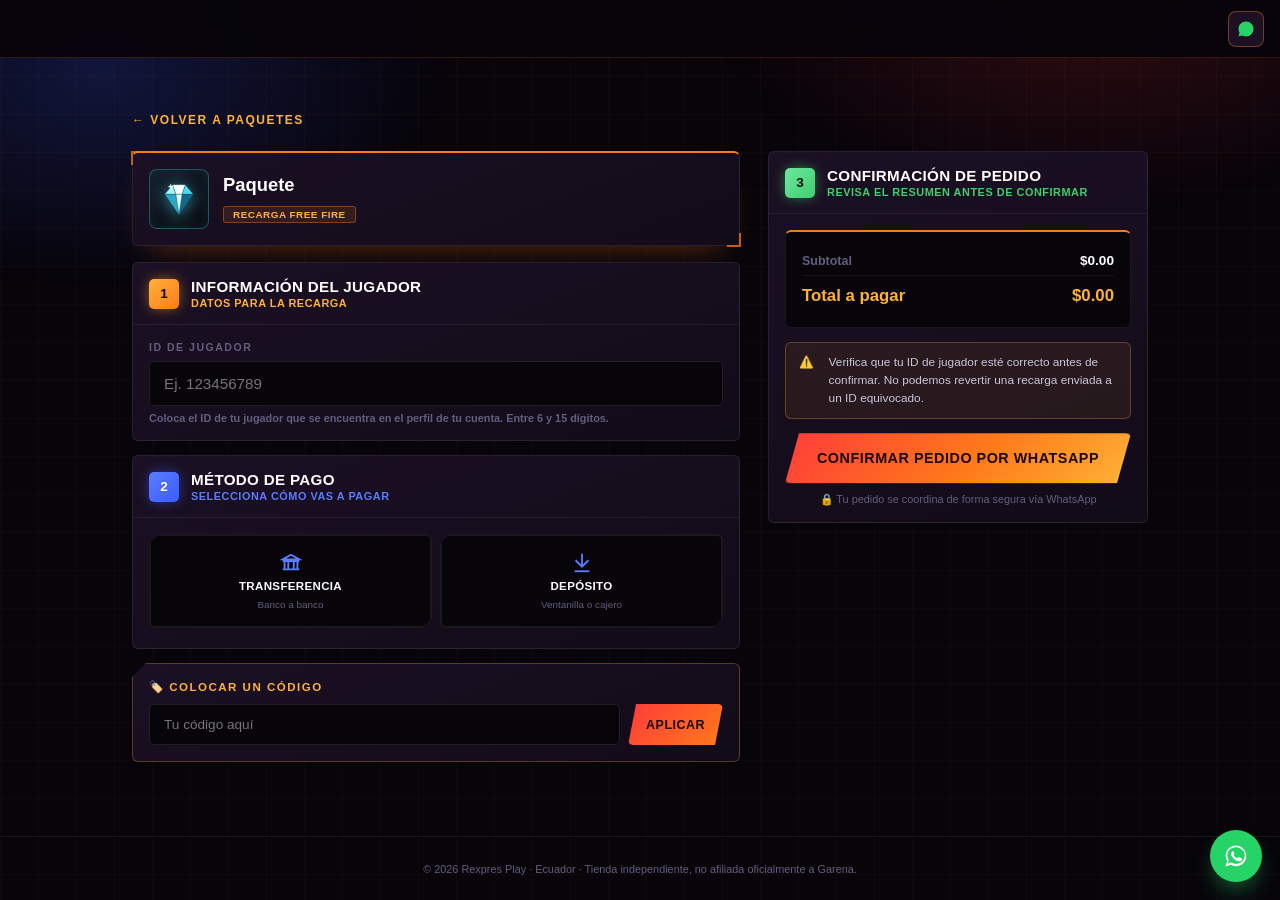
==== commit fcb03d17: "Add files via upload" ====
--- a/checkout.html
+++ b/checkout.html
@@ -37,6 +37,7 @@
   height:58px;padding:0 16px;display:flex;align-items:center;justify-content:space-between;
   border-bottom:1px solid rgba(255,122,26,.18);}
 .brand{display:flex;align-items:center;gap:.5rem;}
+.brand-logo{height:28px;width:auto;flex:none;}
 .bmark{width:26px;height:22px;position:relative;flex:none;}
 .bslab{position:absolute;width:60%;height:46%;clip-path:polygon(0 0,70% 0,100% 100%,30% 100%);}
 .bslab.a{top:0;left:0;background:var(--blue-2);}
@@ -65,11 +66,16 @@
 }
 
 /* ---------- service card ---------- */
-.svc-card{background:linear-gradient(160deg,var(--bg-2),var(--bg-1));border:1px solid rgba(255,255,255,.08);
-  border-top:2px solid var(--orange);border-radius:6px;padding:16px;display:flex;align-items:center;gap:14px;margin-bottom:16px;}
-.svc-gem{width:56px;height:56px;flex:none;background:var(--bg-0);border:1px solid rgba(63,224,232,.3);border-radius:6px;
-  display:flex;align-items:center;justify-content:center;}
-.svc-gem svg{width:34px;}
+.svc-card{position:relative;isolation:isolate;background:linear-gradient(160deg,var(--bg-2),var(--bg-1));border:1px solid rgba(255,255,255,.08);
+  border-top:2px solid var(--orange);border-radius:6px;padding:16px;display:flex;align-items:center;gap:14px;margin-bottom:16px;
+  box-shadow:0 16px 34px -18px rgba(255,122,26,.4);}
+.svc-card::before,.svc-card::after{content:"";position:absolute;width:14px;height:14px;border:2px solid var(--orange);opacity:.75;}
+.svc-card::before{top:-2px;left:-2px;border-right:none;border-bottom:none;}
+.svc-card::after{bottom:-2px;right:-2px;border-left:none;border-top:none;}
+.svc-gem{width:60px;height:60px;flex:none;background:radial-gradient(circle at 35% 30%,#16202e,var(--bg-0));
+  border:1px solid rgba(63,224,232,.35);border-radius:8px;display:flex;align-items:center;justify-content:center;
+  box-shadow:inset 0 0 16px rgba(63,224,232,.12);}
+.svc-gem svg{width:38px;filter:drop-shadow(0 3px 8px rgba(63,224,232,.5));}
 .svc-name{font-size:1.15rem;font-weight:900;line-height:1.1;}
 .svc-bonus{font-size:.72rem;color:var(--orange-2);font-weight:800;margin-top:4px;}
 .svc-tag{display:inline-block;background:rgba(255,122,26,.12);border:1px solid rgba(255,122,26,.4);
@@ -77,14 +83,20 @@
   text-transform:uppercase;letter-spacing:.5px;margin-top:7px;}
 
 /* ---------- step box ---------- */
-.step-box{background:linear-gradient(160deg,var(--bg-2),var(--bg-1));border:1px solid rgba(255,255,255,.08);
-  border-radius:6px;margin-bottom:14px;overflow:hidden;}
-.step-head{padding:15px 16px;display:flex;align-items:center;gap:12px;border-bottom:1px solid rgba(255,255,255,.06);}
+.step-box{position:relative;isolation:isolate;background:linear-gradient(160deg,var(--bg-2),var(--bg-1));border:1px solid rgba(255,255,255,.08);
+  border-radius:6px;margin-bottom:14px;overflow:visible;transition:border-color .25s,box-shadow .25s;}
+.step-box:hover{border-color:rgba(255,122,26,.35);box-shadow:0 18px 36px -20px rgba(255,122,26,.35);}
+.step-box::before,.step-box::after{content:"";position:absolute;width:14px;height:14px;border:2px solid var(--orange);opacity:0;transition:opacity .25s;}
+.step-box::before{top:-2px;left:-2px;border-right:none;border-bottom:none;}
+.step-box::after{bottom:-2px;right:-2px;border-left:none;border-top:none;}
+.step-box:hover::before,.step-box:hover::after{opacity:.8;}
+.step-head{padding:15px 16px;display:flex;align-items:center;gap:12px;border-bottom:1px solid rgba(255,255,255,.06);
+  border-radius:6px 6px 0 0;overflow:hidden;}
 .step-num{width:30px;height:30px;min-width:30px;border-radius:5px;display:flex;align-items:center;justify-content:center;
   font-size:.85rem;font-weight:900;font-family:var(--font);}
-.step-num.o{background:linear-gradient(135deg,var(--orange-2),var(--orange));color:#1A0500;}
-.step-num.b{background:linear-gradient(135deg,var(--blue-2),var(--blue));color:#fff;}
-.step-num.g{background:linear-gradient(135deg,#6EE7A0,var(--green));color:#04160b;}
+.step-num.o{background:linear-gradient(135deg,var(--orange-2),var(--orange));color:#1A0500;box-shadow:0 0 14px -2px rgba(255,159,28,.7);}
+.step-num.b{background:linear-gradient(135deg,var(--blue-2),var(--blue));color:#fff;box-shadow:0 0 14px -2px rgba(58,92,255,.7);}
+.step-num.g{background:linear-gradient(135deg,#6EE7A0,var(--green));color:#04160b;box-shadow:0 0 14px -2px rgba(62,207,110,.7);}
 .step-title{font-size:.95rem;font-weight:900;text-transform:uppercase;letter-spacing:.02em;}
 .step-sub{font-size:.68rem;font-weight:800;text-transform:uppercase;letter-spacing:.05em;margin-top:2px;}
 .step-body{padding:16px;}
@@ -101,22 +113,25 @@
 
 /* ---------- payment methods ---------- */
 .metodos-grid{display:grid;grid-template-columns:repeat(2,1fr);gap:8px;margin-bottom:4px;}
-.metodo-btn{background:var(--bg-0);border:2px solid rgba(255,255,255,.08);border-radius:6px;padding:14px 8px;
+.metodo-btn{position:relative;background:var(--bg-0);border:2px solid rgba(255,255,255,.08);border-radius:6px;padding:16px 8px;
   text-align:center;cursor:pointer;display:flex;flex-direction:column;align-items:center;gap:6px;
-  transition:border-color .2s,background .2s;}
-.metodo-btn svg{width:20px;height:20px;color:var(--blue-2);}
-.metodo-btn.selected{border-color:var(--orange);background:rgba(255,122,26,.08);}
+  transition:border-color .2s,background .2s,transform .2s;
+  clip-path:polygon(10px 0,100% 0,100% calc(100% - 10px),calc(100% - 10px) 100%,0 100%,0 10px);}
+.metodo-btn:hover{transform:translateY(-2px);}
+.metodo-btn svg{width:22px;height:22px;color:var(--blue-2);}
+.metodo-btn.selected{border-color:var(--orange);background:rgba(255,122,26,.1);box-shadow:0 0 0 1px rgba(255,122,26,.3),0 10px 24px -12px rgba(255,122,26,.6);}
 .metodo-btn.selected svg{color:var(--orange-2);}
-.metodo-name{font-size:.72rem;font-weight:900;}
+.metodo-name{font-size:.72rem;font-weight:900;text-transform:uppercase;letter-spacing:.03em;}
 .metodo-desc{font-size:.62rem;color:var(--muted);margin-top:1px;}
 
 .bancos-wrap{display:none;margin-top:14px;}
 .bancos-wrap.show{display:block;}
 .bancos-label{font-size:.66rem;font-weight:900;color:var(--muted);text-transform:uppercase;letter-spacing:1.5px;margin-bottom:10px;}
 .bancos-grid{display:grid;gap:8px;}
-.banco-btn{background:var(--bg-0);border:2px solid rgba(255,255,255,.08);border-radius:6px;padding:12px 14px;
-  cursor:pointer;display:flex;align-items:center;justify-content:space-between;transition:border-color .2s,background .2s;}
-.banco-btn.selected{border-color:var(--orange);background:rgba(255,122,26,.06);}
+.banco-btn{background:var(--bg-0);border:2px solid rgba(255,255,255,.08);border-left:3px solid rgba(255,255,255,.14);border-radius:6px;padding:12px 14px;
+  cursor:pointer;display:flex;align-items:center;justify-content:space-between;transition:border-color .2s,background .2s,transform .2s;}
+.banco-btn:hover{transform:translateX(2px);}
+.banco-btn.selected{border-color:var(--orange);border-left-color:var(--orange);background:rgba(255,122,26,.08);box-shadow:0 8px 20px -12px rgba(255,122,26,.6);}
 .banco-name{font-size:.85rem;font-weight:800;}
 .banco-check{width:16px;height:16px;border-radius:50%;border:2px solid var(--muted);display:flex;align-items:center;
   justify-content:center;font-size:.6rem;color:transparent;}
@@ -155,7 +170,7 @@
 
 /* ---------- cupón ---------- */
 .cupon-box{background:linear-gradient(160deg,var(--bg-2),var(--bg-1));border:1px solid rgba(255,178,56,.28);
-  border-radius:6px;padding:16px;margin-bottom:14px;}
+  border-radius:6px;padding:16px;margin-bottom:14px;clip-path:polygon(14px 0,100% 0,100% 100%,0 100%,0 14px);}
 .cupon-label{font-size:.72rem;font-weight:900;color:var(--orange-2);text-transform:uppercase;letter-spacing:1.5px;margin-bottom:10px;}
 .cupon-row{display:flex;gap:8px;}
 .cupon-input{flex:1;background:var(--bg-0);border:1px solid rgba(255,255,255,.1);border-radius:5px;
@@ -163,7 +178,8 @@
 .cupon-input:focus{border-color:var(--orange);}
 .cupon-apply{background:linear-gradient(135deg,var(--red),var(--orange));color:#1A0500;border:none;border-radius:5px;
   padding:0 18px;font-weight:900;font-size:.78rem;text-transform:uppercase;cursor:pointer;letter-spacing:.5px;
-  clip-path:polygon(8px 0,100% 0,calc(100% - 8px) 100%,0 100%);}
+  clip-path:polygon(8px 0,100% 0,calc(100% - 8px) 100%,0 100%);transition:transform .2s,box-shadow .2s;}
+.cupon-apply:hover{transform:translateY(-2px);box-shadow:0 10px 22px -8px rgba(255,59,59,.6);}
 .cupon-msg{font-size:.72rem;font-weight:800;margin-top:8px;display:none;}
 .cupon-msg.ok{display:block;color:var(--green);}
 .cupon-msg.err{display:block;color:var(--red);}
@@ -179,7 +195,7 @@
 .toast.err{border-color:var(--red);color:var(--red);}
 
 /* ---------- resumen ---------- */
-.summary{background:var(--bg-0);border:1px solid rgba(255,255,255,.08);border-radius:6px;padding:14px 16px;margin-bottom:14px;}
+.summary{background:var(--bg-0);border:1px solid rgba(255,255,255,.08);border-top:2px solid var(--orange);border-radius:6px;padding:14px 16px;margin-bottom:14px;}
 .sum-row{display:flex;justify-content:space-between;align-items:center;padding:7px 0;border-bottom:1px solid rgba(255,255,255,.06);}
 .sum-row:last-child{border:none;}
 .sum-total{padding-top:10px;}
@@ -192,8 +208,10 @@
   padding:11px 13px;margin-bottom:14px;font-size:.74rem;color:var(--ink-dim);line-height:1.5;}
 
 .btn-ok{width:100%;background:linear-gradient(135deg,var(--red),var(--orange) 55%,var(--orange-2));color:#1A0500;
-  border:none;border-radius:6px;padding:16px;font-size:.9rem;font-weight:900;text-transform:uppercase;letter-spacing:.5px;
-  cursor:pointer;box-shadow:0 12px 28px -10px rgba(255,59,59,.6);}
+  border:none;border-radius:6px;padding:17px;font-size:.9rem;font-weight:900;text-transform:uppercase;letter-spacing:.5px;
+  cursor:pointer;box-shadow:0 0 0 1px rgba(255,122,26,.4),0 14px 32px -10px rgba(255,59,59,.65);
+  clip-path:polygon(14px 0,100% 0,calc(100% - 14px) 100%,0 100%);transition:transform .2s,box-shadow .2s;}
+.btn-ok:hover:not(:disabled){transform:translateY(-2px);box-shadow:0 0 0 1px rgba(255,122,26,.6),0 18px 38px -8px rgba(255,59,59,.8);}
 .btn-ok:disabled{opacity:.6;cursor:wait;}
 .secure-note{text-align:center;font-size:.68rem;color:var(--muted);margin-top:10px;}
 
@@ -228,15 +246,15 @@
   <div class="success-box">
     <div class="success-check"><svg viewBox="0 0 24 24"><polyline points="20 6 9 17 4 12"/></svg></div>
     <div class="success-title">Pedido enviado</div>
-    <p class="success-sub">Tu pedido se envió por WhatsApp. Si adjuntaste comprobante, recuerda anexarlo en el chat que se abrió.<br>¡Gracias por tu compra!</p>
+    <p class="success-sub">Tu pedido fue enviado por WhatsApp.<br>Será confirmado ahí mismo — muchas gracias por tu compra.</p>
     <a class="success-btn" href="index.html">Volver al inicio</a>
   </div>
 </div>
 
 <header class="hdr">
   <a href="index.html" class="brand">
-    <span class="bmark"><span class="bslab a"></span><span class="bslab b"></span></span>
-    <span class="bword">Rexpres<i>Play</i></span>
+    <img src="logo.png" alt="Rexpres Play" class="brand-logo"
+         onerror="this.style.display='none'">
   </a>
   <a class="wa-mini" href="https://wa.me/593992225484" target="_blank" rel="noopener" aria-label="Ayuda por WhatsApp">
     <svg viewBox="0 0 24 24" fill="currentColor"><path d="M17.5 14.4c-.3-.1-1.8-.9-2-1-.3-.1-.5-.1-.7.1-.2.3-.8 1-.9 1.1-.2.2-.3.2-.6.1-.3-.1-1.3-.5-2.4-1.5-.9-.8-1.5-1.8-1.7-2.1-.2-.3 0-.5.1-.6.1-.1.3-.3.4-.5.1-.2.2-.3.3-.5.1-.2 0-.4 0-.5-.1-.1-.7-1.6-.9-2.2-.2-.6-.5-.5-.7-.5h-.6c-.2 0-.5.1-.8.4-.3.3-1 1-1 2.5s1.1 2.9 1.2 3.1c.1.2 2.1 3.2 5.1 4.5.7.3 1.3.5 1.7.6.7.2 1.4.2 1.9.1.6-.1 1.8-.7 2-1.4.2-.7.2-1.3.2-1.4-.1-.1-.3-.2-.6-.3zM12 2C6.5 2 2 6.5 2 12c0 1.8.5 3.6 1.4 5.1L2 22l5-1.3c1.5.8 3.1 1.2 4.9 1.2h.1c5.5 0 10-4.5 10-10S17.5 2 12 2z"/></svg>
@@ -254,7 +272,7 @@
   <!-- Tarjeta del servicio -->
   <div class="svc-card">
     <div class="svc-gem">
-      <svg viewBox="0 0 48 48"><polygon points="24,4 40,16 33,44 15,44 8,16" fill="#3FCBDE"/><polygon points="24,4 40,16 24,20" fill="#7BE4F0"/><polygon points="24,4 8,16 24,20" fill="#1E9FB3"/></svg>
+      <svg viewBox="0 0 48 48"><polygon points="16,6 32,6 28,18 20,18" fill="#F4FFFE"/><polygon points="16,6 6,18 20,18" fill="#A6F3F7"/><polygon points="32,6 42,18 28,18" fill="#4FD8EB"/><polygon points="6,18 24,44 20,18" fill="#2CA9C9"/><polygon points="42,18 24,44 28,18" fill="#146788"/><polygon points="20,18 24,44 28,18" fill="#D8FCFF"/><g stroke="#0B4A5C" stroke-width="0.6" stroke-linejoin="round" fill="none" opacity=".55"><polygon points="16,6 32,6 28,18 20,18"/><polygon points="16,6 6,18 20,18"/><polygon points="32,6 42,18 28,18"/><polygon points="6,18 24,44 20,18"/><polygon points="42,18 24,44 28,18"/><polygon points="20,18 24,44 28,18"/></g><path d="M13.5 4.5 14.6 7.2 17.3 8.3 14.6 9.4 13.5 12.1 12.4 9.4 9.7 8.3 12.4 7.2Z" fill="#fff" opacity=".9"/></svg>
     </div>
     <div style="flex:1;min-width:0;">
       <div class="svc-name" id="svcName">—</div>
@@ -451,6 +469,9 @@
 
     bancosWrap.classList.add("show");
     document.getElementById("i" + (metodoSel === "transferencia" ? "Transferencia" : "Deposito")).classList.add("show");
+
+    // Banco Pichincha solo se ofrece para Transferencia
+    document.getElementById("bPichincha").style.display = (metodoSel === "transferencia") ? "flex" : "none";
   });
 });
 
@@ -557,7 +578,31 @@
   actualizarResumen();
 });
 
-/* ---------- descargar comprobante como respaldo (no hay backend para subirlo) ---------- */
+/* =====================================================================
+   SUBIR COMPROBANTE A CLOUDINARY — mismas credenciales de tu cuenta
+   ---------------------------------------------------------------------
+   wa.me solo puede prellenar TEXTO, nunca adjuntar un archivo. Por eso
+   subimos la imagen a Cloudinary y mandamos el ENLACE directo dentro
+   del mensaje del pedido — al tocarlo en WhatsApp se abre la foto.
+   Si la subida falla (sin internet, etc.) se descarga al celular del
+   cliente como respaldo, para que nunca se pierda el comprobante.
+===================================================================== */
+var CLOUDINARY_CLOUD_NAME    = "wgp1dbjg";
+var CLOUDINARY_UPLOAD_PRESET = "rexpres";
+
+async function subirComprobante(){
+  if(!comprobanteFile) return "";
+  try{
+    var fd = new FormData();
+    fd.append("file", comprobanteFile);
+    fd.append("upload_preset", CLOUDINARY_UPLOAD_PRESET);
+    var resp = await fetch("https://api.cloudinary.com/v1_1/" + CLOUDINARY_CLOUD_NAME + "/auto/upload", { method:"POST", body:fd });
+    var data = await resp.json();
+    if(data && data.secure_url) return data.secure_url;
+  }catch(e){ /* sigue al respaldo de descarga */ }
+  return "";
+}
+
 function descargarComprobante(){
   if(!comprobanteFile) return;
   var url = URL.createObjectURL(comprobanteFile);
@@ -569,7 +614,7 @@
 }
 
 /* ---------- confirmar pedido ---------- */
-document.getElementById("btnOk").addEventListener("click", function(){
+document.getElementById("btnOk").addEventListener("click", async function(){
   var id = document.getElementById("fId").value.trim();
   if(!/^\d{6,15}$/.test(id)){ document.getElementById("fId").focus(); alert("El ID debe tener solo números, entre 6 y 15 dígitos."); return; }
   if(!metodoSel){ alert("Selecciona un método de pago."); return; }
@@ -579,6 +624,13 @@
     if(!bancoSel){ alert("Selecciona un banco."); return; }
     if(!comprobanteBase64){ alert("Adjunta el comprobante de pago."); document.getElementById("comprobanteBox").scrollIntoView({behavior:"smooth",block:"center"}); return; }
   }
+
+  var btn = this;
+  btn.disabled = true;
+  btn.textContent = "Subiendo comprobante…";
+
+  var comprobanteUrl = await subirComprobante();
+  if(!comprobanteUrl && comprobanteFile) descargarComprobante();
 
   var tot = Math.max(price - descuento, 0);
   var metodoLabel = {transferencia:"Transferencia bancaria", deposito:"Depósito"}[metodoSel];
@@ -592,17 +644,12 @@
   if(descuento > 0) msg += "• Código: " + codigoUsado + " (-$" + descuento.toFixed(2) + ")\n";
   msg += "• *Total: $" + tot.toFixed(2) + "*\n";
   if(necesitaBanco){
-    msg += comprobanteBase64
-      ? "• 📎 Comprobante: te lo adjunto a continuación (revisa la imagen que se descargó) 👇\n"
-      : "";
+    msg += comprobanteUrl
+      ? "• 📎 Comprobante: " + comprobanteUrl + "\n"
+      : "• 📎 Comprobante: se descargó a tu celular, adjúntalo aquí 👇\n";
   }
 
-  var btn = this;
-  btn.disabled = true;
   btn.textContent = "Abriendo WhatsApp…";
-
-  if(comprobanteFile) descargarComprobante();
-
   window.open("https://wa.me/" + ORDER_NUMBER + "?text=" + encodeURIComponent(msg), "_blank", "noopener");
 
   btn.disabled = false;
